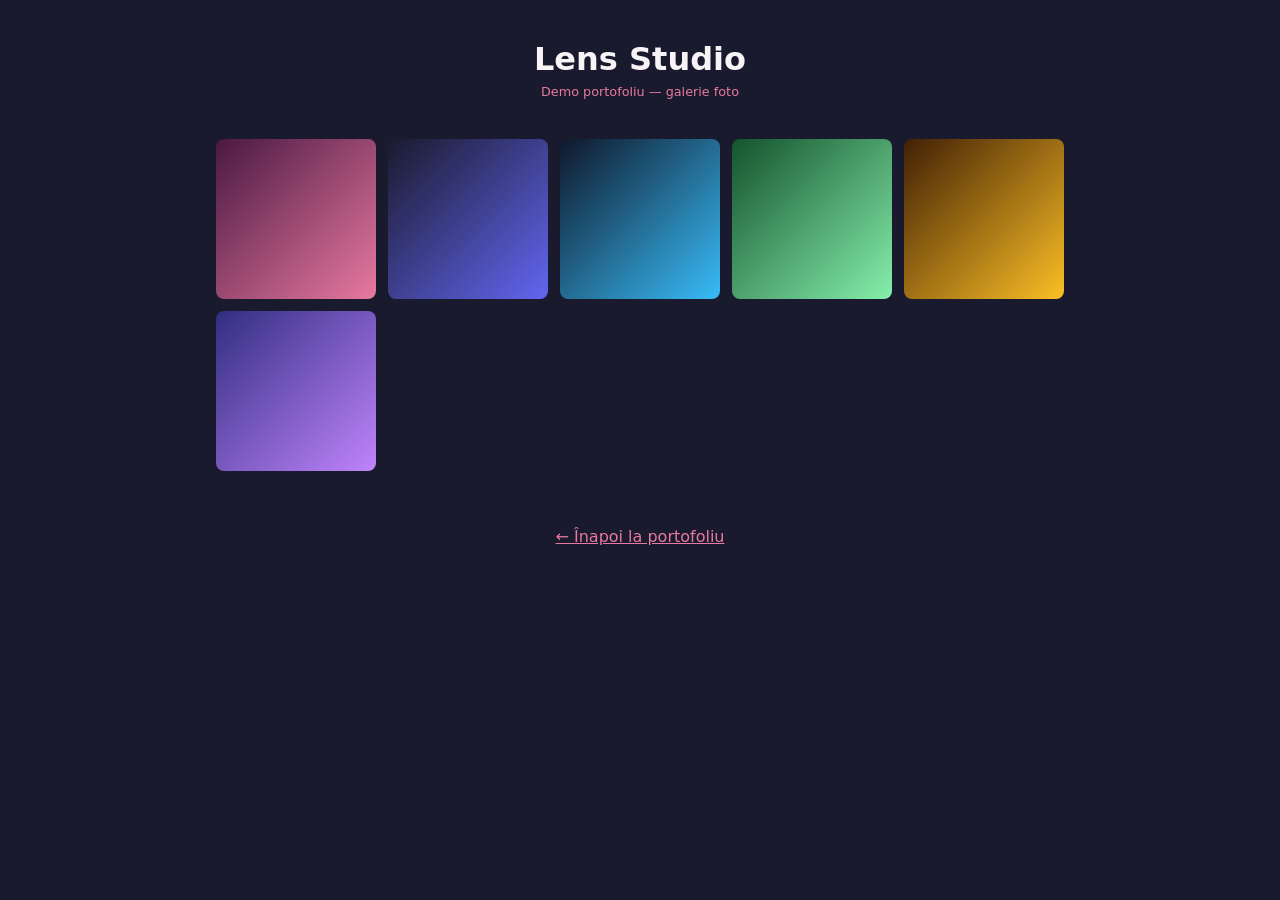
==== demos/fotograf/index.html @ 72dbe675 "Add files via upload" ====
<!DOCTYPE html>
<html lang="ro">
  <head>
    <meta charset="UTF-8" />
    <meta name="viewport" content="width=device-width, initial-scale=1.0" />
    <title>Portofoliu fotograf — Demo</title>
    <link rel="stylesheet" href="style.css" />
  </head>
  <body>
    <header class="header">
      <h1>Lens Studio</h1>
      <p class="tag">Demo portofoliu — galerie foto</p>
    </header>

    <main class="gallery" id="gallery" aria-label="Galerie fotografii"></main>

    <dialog id="lightbox" class="lightbox">
      <button type="button" class="close" id="close-lightbox" aria-label="Închide">
        ×
      </button>
      <figure>
        <div id="lightbox-preview" class="lightbox-preview" role="img"></div>
        <figcaption id="lightbox-caption"></figcaption>
      </figure>
    </dialog>

    <footer>
      <a href="../../index.html#proiecte">← Înapoi la portofoliu</a>
    </footer>

    <script src="app.js"></script>
  </body>
</html>
---- demos/fotograf/style.css ----
* {
  box-sizing: border-box;
  margin: 0;
}

body {
  font-family: system-ui, sans-serif;
  background: #1a1a2e;
  color: #f8f4f6;
  min-height: 100vh;
}

.header {
  text-align: center;
  padding: 2.5rem 1rem 1rem;
}

.tag {
  color: #e879a0;
  font-size: 0.8rem;
  margin-top: 0.35rem;
}

.gallery {
  display: grid;
  grid-template-columns: repeat(auto-fill, minmax(140px, 1fr));
  gap: 0.75rem;
  max-width: 56rem;
  margin: 0 auto;
  padding: 1.5rem;
}

.gallery button {
  aspect-ratio: 1;
  border: none;
  border-radius: 8px;
  cursor: pointer;
  transition: transform 0.2s ease;
}

.gallery button:hover,
.gallery button:focus-visible {
  transform: scale(1.03);
  outline: 2px solid #e879a0;
  outline-offset: 2px;
}

.lightbox {
  border: none;
  padding: 0;
  max-width: min(90vw, 640px);
  background: transparent;
}

.lightbox::backdrop {
  background: rgba(0, 0, 0, 0.85);
}

.lightbox figure {
  margin: 0;
  background: #2a2a42;
  border-radius: 12px;
  overflow: hidden;
}

.lightbox-preview {
  width: 100%;
  aspect-ratio: 4 / 3;
}

.lightbox figcaption {
  padding: 1rem;
  text-align: center;
  font-size: 0.95rem;
}

.close {
  position: absolute;
  top: -2.5rem;
  right: 0;
  background: transparent;
  border: none;
  color: #fff;
  font-size: 2rem;
  cursor: pointer;
  line-height: 1;
}

footer {
  text-align: center;
  padding: 2rem;
}

footer a {
  color: #e879a0;
}
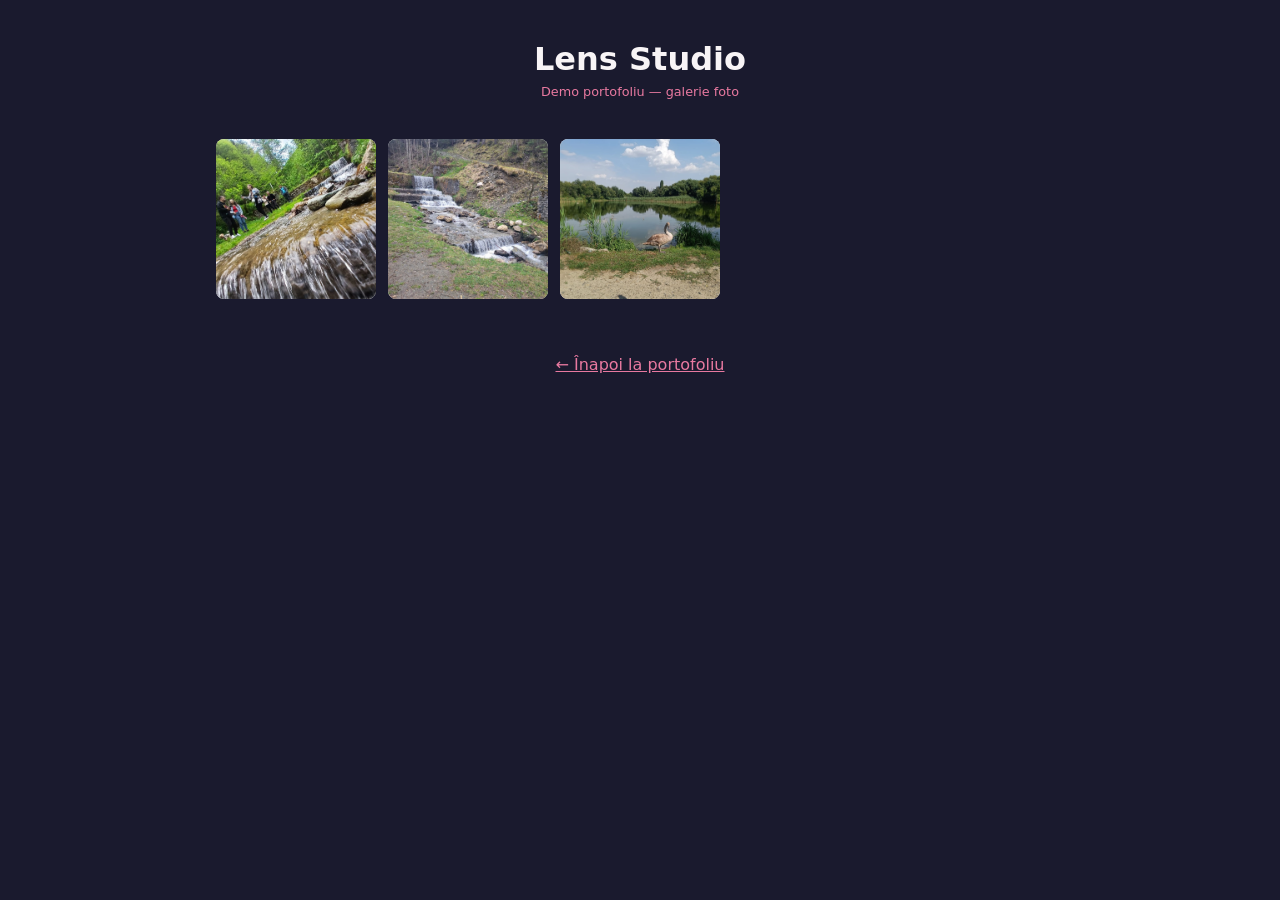
==== commit 9788f601: "Add files via upload" ====
--- a/demos/fotograf/index.html
+++ b/demos/fotograf/index.html
@@ -19,7 +19,7 @@
         ×
       </button>
       <figure>
-        <div id="lightbox-preview" class="lightbox-preview" role="img"></div>
+        <img id="lightbox-img" class="lightbox-img" alt="" />
         <figcaption id="lightbox-caption"></figcaption>
       </figure>
     </dialog>
--- a/demos/fotograf/style.css
+++ b/demos/fotograf/style.css
@@ -32,10 +32,19 @@
 
 .gallery button {
   aspect-ratio: 1;
+  padding: 0;
   border: none;
   border-radius: 8px;
   cursor: pointer;
+  overflow: hidden;
   transition: transform 0.2s ease;
+}
+
+.gallery button img {
+  width: 100%;
+  height: 100%;
+  object-fit: cover;
+  display: block;
 }
 
 .gallery button:hover,
@@ -46,9 +55,11 @@
 }
 
 .lightbox {
+  position: relative;
   border: none;
   padding: 0;
-  max-width: min(90vw, 640px);
+  max-width: min(92vw, 900px);
+  width: 100%;
   background: transparent;
 }
 
@@ -63,9 +74,12 @@
   overflow: hidden;
 }
 
-.lightbox-preview {
+.lightbox-img {
+  display: block;
   width: 100%;
-  aspect-ratio: 4 / 3;
+  max-height: min(80vh, 720px);
+  object-fit: contain;
+  background: #0f0f1a;
 }
 
 .lightbox figcaption {
